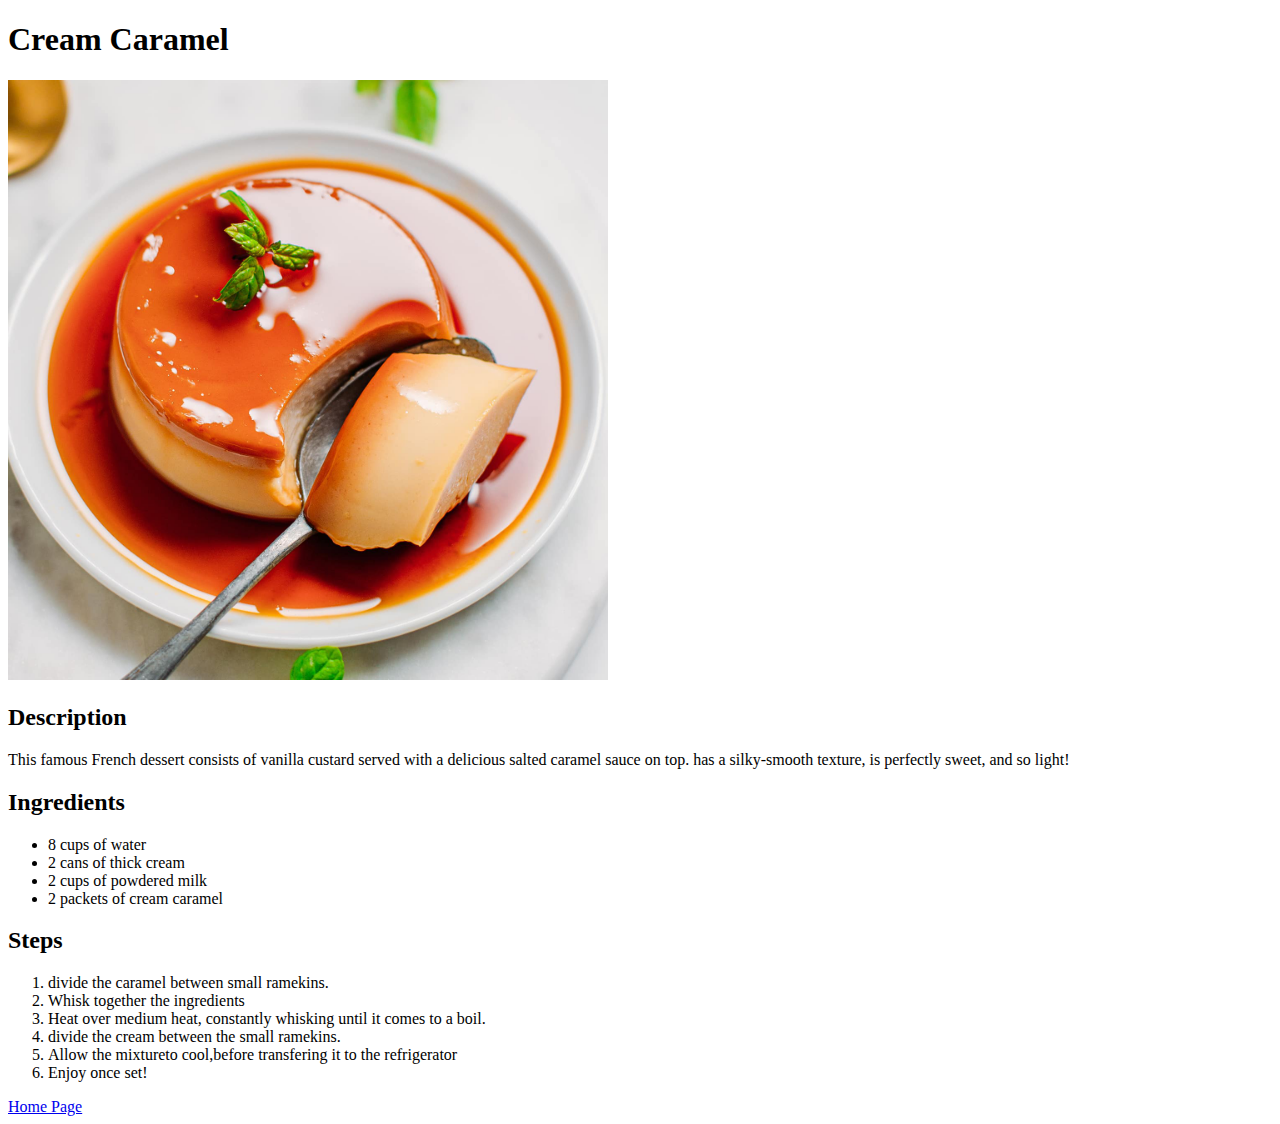
==== recipes/cream-caramel.html @ 6dd9fee4 "Add cream-caramel page" ====
<!DOCTYPE html>
<html lang="en">
<head>
    <meta charset="UTF-8">
    <meta name="viewport" content="width=device-width, initial-scale=1.0">
    <title>Cream Caramel</title>
</head>
<body>
    <h1>Cream Caramel</h1>
    <img src="../img/cream-caramel.jpg" alt="Cream Carame" width="600">
    <h2>Description</h2>
    <p>This famous French dessert consists of vanilla custard served with a delicious salted caramel sauce on top.  has a silky-smooth texture, is perfectly sweet, and so light!</p>
    <h2>Ingredients</h2>
    <ul>
        <li>8 cups of water</li>
        <li>2 cans of thick cream</li>
        <li>2 cups of powdered milk</li>
        <li>2 packets of cream caramel</li>
    </ul>
    <h2>Steps</h2>
    <ol>
        <li>divide the caramel between small ramekins.</li>
        <li>Whisk together the ingredients</li>
        <li>Heat over medium heat, constantly whisking until it comes to a boil.</li>
        <li>divide the cream between the small ramekins.</li>
        <li>Allow the mixtureto cool,before transfering it to the refrigerator</li>
        <li>Enjoy once set!</li>
    </ol>
    <a href="../index.html">Home Page</a>
</body>
</html>
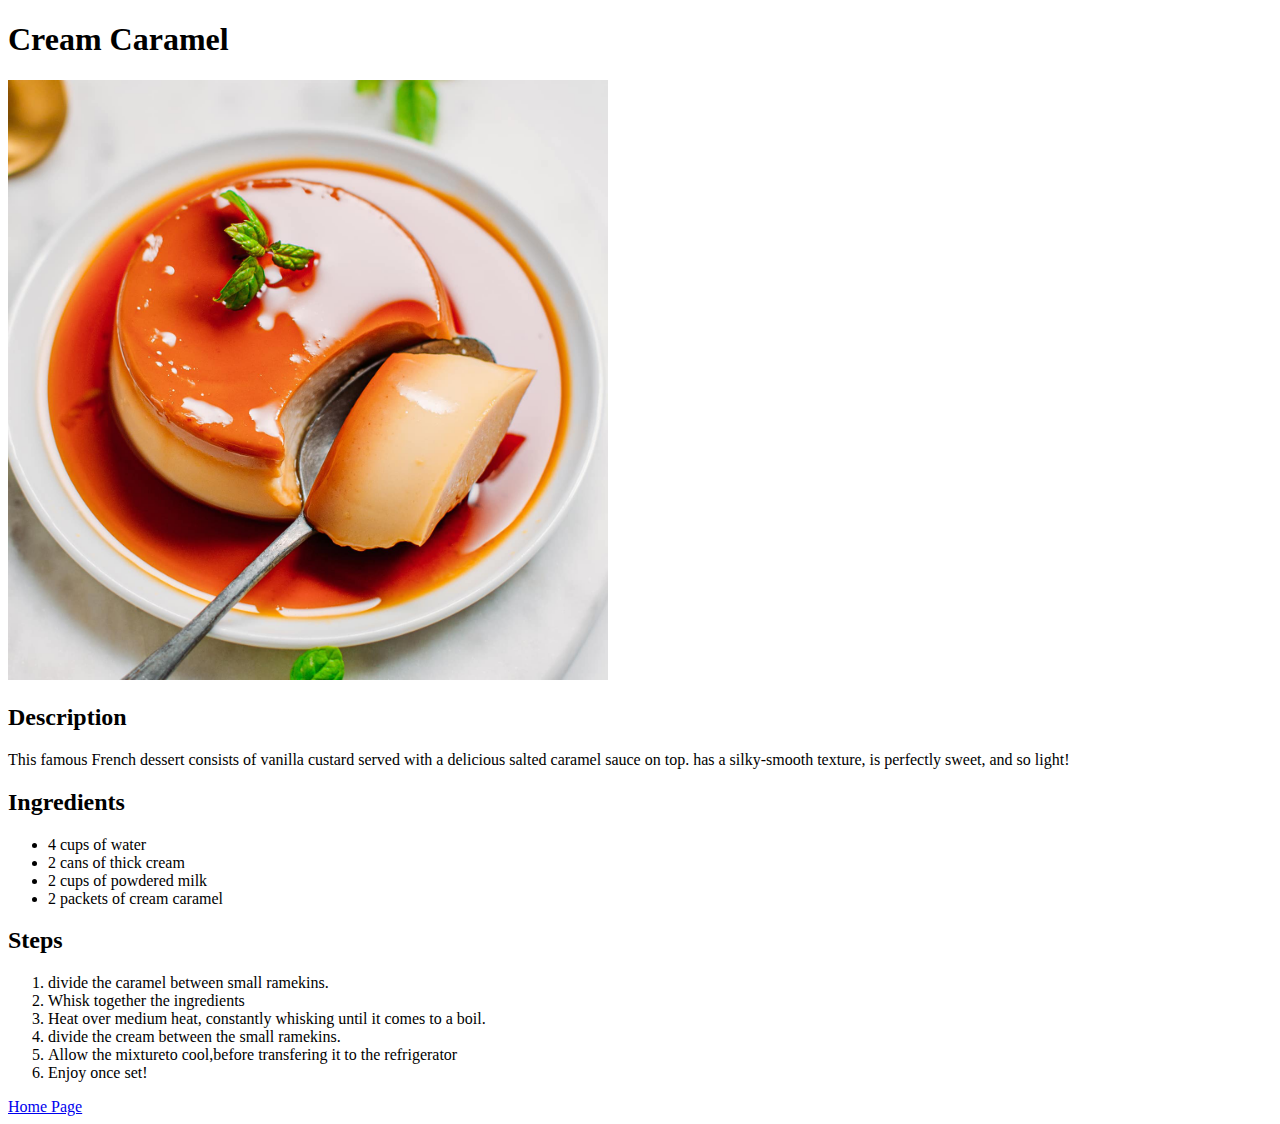
==== commit 348ddf4d: "fixed a typo" ====
--- a/recipes/cream-caramel.html
+++ b/recipes/cream-caramel.html
@@ -7,12 +7,12 @@
 </head>
 <body>
     <h1>Cream Caramel</h1>
-    <img src="../img/cream-caramel.jpg" alt="Cream Carame" width="600">
+    <img src="../img/cream-caramel.jpg" alt="Cream Carame" width="600" height="auto">
     <h2>Description</h2>
     <p>This famous French dessert consists of vanilla custard served with a delicious salted caramel sauce on top.  has a silky-smooth texture, is perfectly sweet, and so light!</p>
     <h2>Ingredients</h2>
     <ul>
-        <li>8 cups of water</li>
+        <li>4 cups of water</li>
         <li>2 cans of thick cream</li>
         <li>2 cups of powdered milk</li>
         <li>2 packets of cream caramel</li>
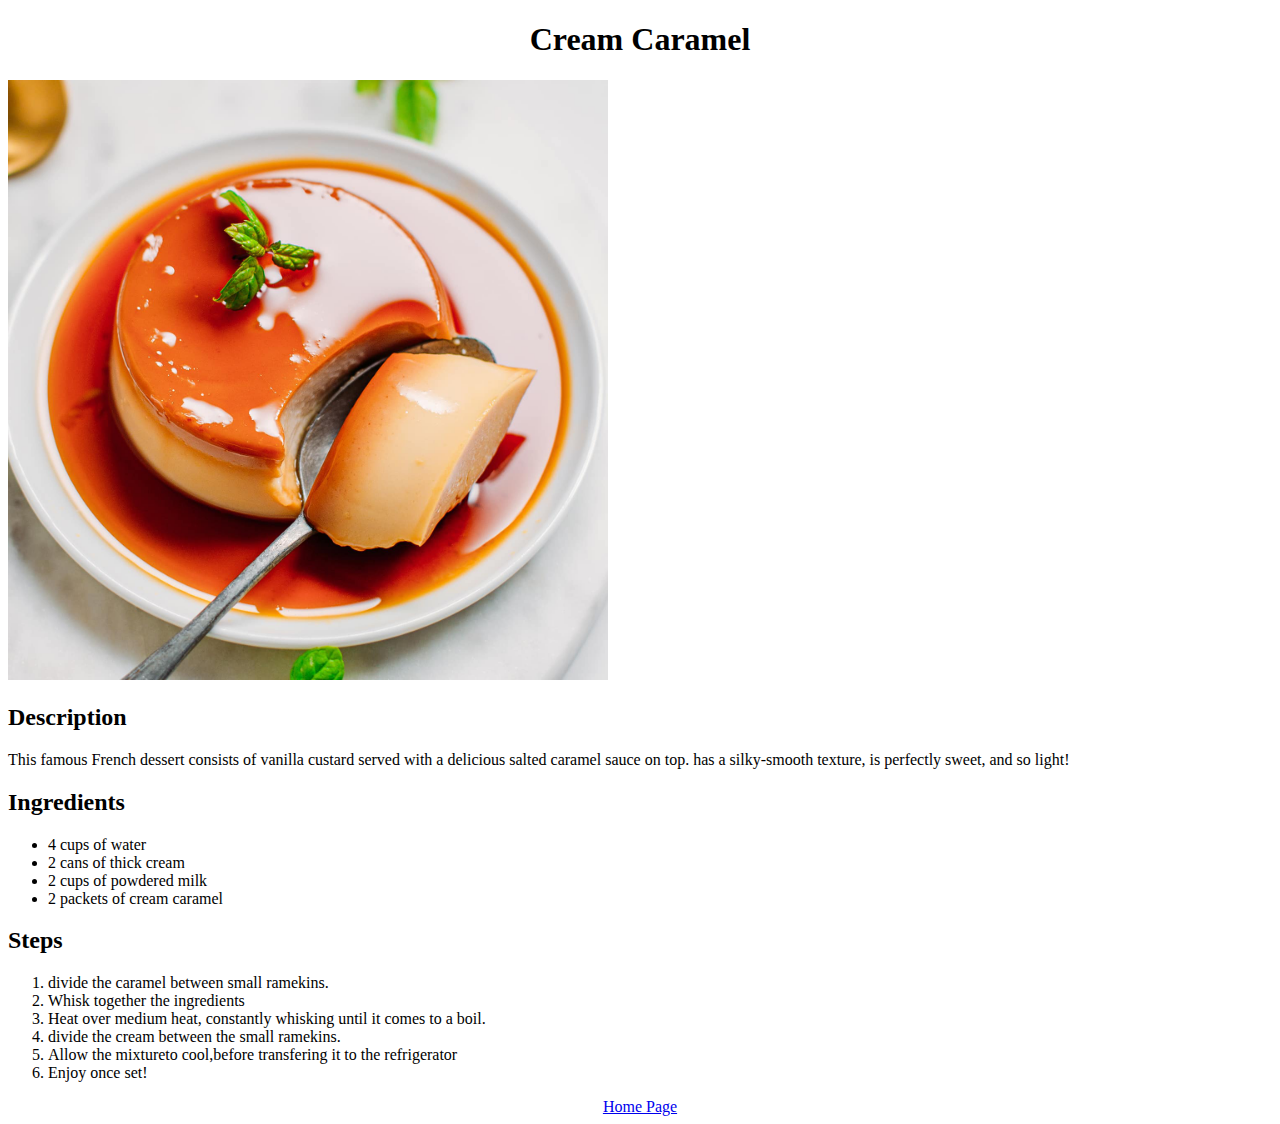
==== commit 4479104b: "added some css style" ====
--- a/recipes/cream-caramel.html
+++ b/recipes/cream-caramel.html
@@ -3,10 +3,11 @@
 <head>
     <meta charset="UTF-8">
     <meta name="viewport" content="width=device-width, initial-scale=1.0">
+    <link rel="stylesheet" href="styles.css">
     <title>Cream Caramel</title>
 </head>
 <body>
-    <h1>Cream Caramel</h1>
+    <h1 class="title">Cream Caramel</h1>
     <img src="../img/cream-caramel.jpg" alt="Cream Carame" width="600" height="auto">
     <h2>Description</h2>
     <p>This famous French dessert consists of vanilla custard served with a delicious salted caramel sauce on top.  has a silky-smooth texture, is perfectly sweet, and so light!</p>
@@ -26,6 +27,6 @@
         <li>Allow the mixtureto cool,before transfering it to the refrigerator</li>
         <li>Enjoy once set!</li>
     </ol>
-    <a href="../index.html">Home Page</a>
+    <a class="home-page" href="../index.html">Home Page</a>
 </body>
 </html>--- a/recipes/styles.css
+++ b/recipes/styles.css
@@ -0,0 +1,9 @@
+.title {
+    text-align: center;
+}
+
+.home-page {
+    display: block;
+    margin: auto;
+    width: fit-content;
+}